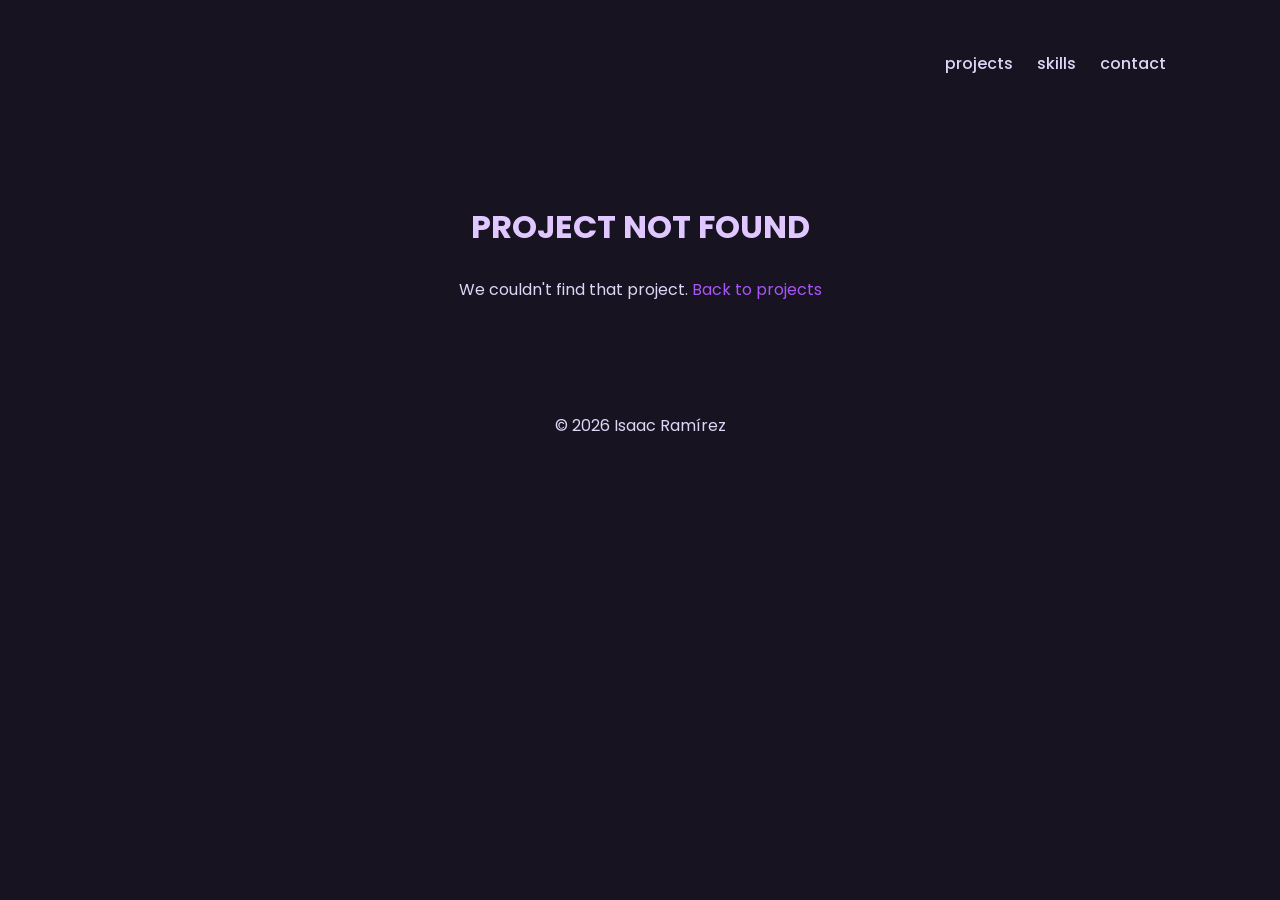
==== project.html @ fa017bce "change of structure" ====
<!doctype html>
<html lang="en">
  <head>
    <meta charset="UTF-8" />
    <meta name="viewport" content="width=device-width, initial-scale=1" />
    <meta name="description" content="Portfolio" />
    <link rel="preconnect" href="https://fonts.googleapis.com" />
    <link rel="preconnect" href="https://fonts.gstatic.com" crossorigin />
    <link
      href="https://fonts.googleapis.com/css2?family=Poppins:wght@400;500;700&display=swap"
      rel="stylesheet"
    />
    <script
      src="https://kit.fontawesome.com/fa62c117c7.js"
      crossorigin="anonymous"
    ></script>
    <link rel="stylesheet" href="styles.css" />
    <title>Proyecto — Isaac Ramírez</title>
  </head>
  <body class="dark" id="top">
    <header class="header center">
      <h3></h3>

      <nav class="nav center">
        <ul class="nav__list center">
          <li class="nav__list-item">
            <a class="link link--nav" href="index.html#projects">Projects</a>
          </li>
          <li class="nav__list-item">
            <a class="link link--nav" href="index.html#skills">Skills</a>
          </li>
          <li class="nav__list-item">
            <a class="link link--nav" href="index.html#contact">Contact</a>
          </li>
        </ul>

        <button type="button" aria-label="toggle theme" class="btn btn--icon">
          <i aria-hidden="true" id="btn-theme" class="fas fa-moon"></i>
        </button>

        <button
          type="button"
          aria-label="toggle navigation"
          class="btn btn--icon nav__hamburger"
        >
          <i aria-hidden="true" class="fas fa-bars"></i>
        </button>
      </nav>
    </header>

    <main>
      <div id="not-found" class="project-detail__not-found" hidden>
        <h2 class="section__title">Project not found</h2>
        <p class="section__subtitle">
          We couldn't find that project.
          <a class="link" href="index.html#projects">Back to projects</a>
        </p>
      </div>

      <article id="project-detail" class="project-detail" hidden>
        <a class="project-detail__back link" href="index.html#projects">
          <i aria-hidden="true" class="fas fa-arrow-left"></i> Back to projects
        </a>

        <h1 id="pd-title" class="project-detail__title"></h1>

        <img id="pd-hero" class="project-detail__hero" src="" alt="" />

        <!-- Description -->
        <section class="project-detail__section">
          <h2 class="section__title">Description</h2>
          <div class="project-detail__text" id="pd-desc-text"></div>

          <div class="project-detail__info-grid">
            <div class="project-detail__info-item">
              <span class="project-detail__info-label">Language</span>
              <span class="project-detail__info-value" id="pd-language"></span>
            </div>
            <div class="project-detail__info-item">
              <span class="project-detail__info-label">Engine</span>
              <span class="project-detail__info-value" id="pd-engine"></span>
            </div>
            <div class="project-detail__info-item">
              <span class="project-detail__info-label">Development time</span>
              <span class="project-detail__info-value" id="pd-devtime"></span>
            </div>
            <div class="project-detail__info-item">
              <span class="project-detail__info-label">Team size</span>
              <span class="project-detail__info-value" id="pd-team"></span>
            </div>
            <div class="project-detail__info-item">
              <span class="project-detail__info-label">Year</span>
              <span class="project-detail__info-value" id="pd-year"></span>
            </div>
          </div>
        </section>

        <!-- Role -->
        <section class="project-detail__section" id="pd-role-section">
          <h2 class="section__title">My role</h2>
          <h3 class="project-detail__role-name" id="pd-role-name"></h3>
          <div class="project-detail__text" id="pd-role-text"></div>
        </section>

        <!-- Trailer -->
        <section class="project-detail__section" id="pd-video-section">
          <h2 class="section__title">Trailer</h2>
          <div class="project-detail__video-wrap" id="pd-video-wrap">
            <iframe
              id="pd-video"
              src=""
              title="Project trailer"
              allow="accelerometer; autoplay; clipboard-write; encrypted-media; gyroscope; picture-in-picture"
              allowfullscreen
            ></iframe>
          </div>
        </section>

        <!-- Links -->
        <section class="project-detail__section project-detail__links" id="pd-links">
          <a id="pd-download" class="btn btn--outline" href="#" target="_blank">
            <i aria-hidden="true" class="fas fa-download"></i> Download
          </a>
          <a id="pd-github" class="btn btn--outline" href="#" target="_blank">
            <i aria-hidden="true" class="fab fa-github"></i> Repository
          </a>
        </section>

        <!-- Contribution -->
        <section class="project-detail__section" id="pd-contrib-section">
          <h2 class="section__title">What I contributed</h2>

          <h3 class="project-detail__contrib-title" id="pd-contrib-title-0"></h3>
          <div class="project-detail__row" id="pd-contrib-row-0">
            <div class="project-detail__media" id="pd-contrib-media-0">
              <img class="project-detail__gif" id="pd-contrib-img-0" alt="" />
            </div>
            <div class="project-detail__text" id="pd-contrib-text-0"></div>
          </div>

          <h3 class="project-detail__contrib-title" id="pd-contrib-title-1"></h3>
          <div class="project-detail__row" id="pd-contrib-row-1">
            <div class="project-detail__media" id="pd-contrib-media-1">
              <img class="project-detail__gif" id="pd-contrib-img-1" alt="" />
            </div>
            <div class="project-detail__text" id="pd-contrib-text-1"></div>
          </div>

          <h3 class="project-detail__contrib-title" id="pd-contrib-title-2"></h3>
          <div class="project-detail__row" id="pd-contrib-row-2">
            <div class="project-detail__media" id="pd-contrib-media-2">
              <img class="project-detail__gif" id="pd-contrib-img-2" alt="" />
            </div>
            <div class="project-detail__text" id="pd-contrib-text-2"></div>
          </div>
        </section>
      </article>
    </main>

    <footer class="footer">
      <p>© 2026 Isaac Ramírez</p>
    </footer>

    <div class="scroll-container">
      <div class="scroll-top">
        <a aria-label="Scroll up" href="#top">
          <i aria-hidden="true" class="fas fa-arrow-up"></i>
        </a>
      </div>
    </div>

    <script src="./script.js"></script>
    <script src="./projects-data.js"></script>
    <script src="./project.js"></script>
  </body>
</html>
---- styles.css ----
/*===============
  global styles
===============*/

* {
  padding: 0;
  margin: 0;
  border: 0;
  outline: 0;
  background-color: inherit;
  color: inherit;
  font-family: inherit;
  font-size: inherit;
  box-shadow: none;
  box-sizing: border-box;
}

html {
  scroll-behavior: smooth;
}

body {
  font-family: "Poppins", sans-serif;
  line-height: 1.5;
  color: var(--clr-fg);
  background-color: var(--clr-bg);
}

.light {
  --clr-bg: #faf7ff;  
  --clr-bg-alt: #ffffff;
  --clr-fg: #5b4f73;
  --clr-fg-alt: #3d2f5a;
  --clr-primary: #8b5cf6;
  --shadow: rgba(139, 92, 246, 0.12) 0px 7px 29px 0px;
}

.dark {
  --clr-bg: #171320;
  --clr-bg-alt: #231c33;
  --clr-fg: #dcd6f7;
  --clr-fg-alt: #e1c7ff;
  --clr-primary: #a855f7;
  --shadow: rgba(0, 0, 0, 0.25) 0px 10px 36px 0px,
            rgba(0, 0, 0, 0.12) 0px 0px 0px 1px;
}

::-moz-selection {
  background: var(--clr-primary);
  color: var(--clr-bg);
}

::-webkit-selection,
::selection {
  background: var(--clr-primary);
  color: var(--clr-bg);
}

h1,
h2,
h3,
h4 {
  line-height: 1.2;
  color: var(--clr-fg-alt);
}

h1 {
  font-size: 4rem;
}

h2 {
  font-size: 2rem;
}

h3 {
  font-size: 1.5rem;
}

h4 {
  font-size: 1.3rem;
}

ul {
  list-style-type: none;
}

a {
  text-decoration: none;
}

button {
  cursor: pointer;
}

@media (max-width: 900px) {
  h1 {
    font-size: 2.6rem;
  }
}

/*===================
  buttons and links
===================*/

.link {
  color: var(--clr-primary);
  padding: 0 0 0.3em 0;
  position: relative;
}

.link:hover {
  color: var(--clr-primary);
}

.link::before {
  content: "";
  display: inline;
  width: 0%;
  height: 0.2em;
  position: absolute;
  bottom: 0;
  background-color: var(--clr-primary);
  transition: width 0.2s ease-in;
}

.link:hover::before,
.link:focus::before {
  width: 100%;
}

.link--nav {
  color: var(--clr-fg);
  text-transform: lowercase;
  font-weight: 500;
}

.link--icon {
  color: var(--clr-fg);
  font-size: 1.2rem;
}

.btn {
  display: block;
  padding: 0.8em 1.4em;
  font-weight: 500;
  font-size: 0.9rem;
  text-transform: lowercase;
  transition: transform 0.2s ease-in-out;
}

.btn--outline {
  color: var(--clr-primary);
  border: 2px solid var(--clr-primary);
  position: relative;
  overflow: hidden;
  z-index: 1;
}

.btn--outline:focus,
.btn--outline:hover {
  color: var(--clr-bg);
}

.btn--outline:before {
  content: "";
  position: absolute;
  background-color: var(--clr-primary);
  right: 100%;
  bottom: 0;
  left: 0;
  top: 0;
  z-index: -1;
  transition: right 0.2s ease-in-out;
}

.btn--outline:hover::before,
.btn--outline:focus::before {
  right: 0;
}

.btn--plain {
  text-transform: initial;
  background-color: var(--clr-bg-alt);
  box-shadow: rgba(0, 0, 0, 0.15) 0px 3px 3px 0px;
  border: 0;
}

.btn--plain:hover {
  transform: translateY(-4px);
}

.btn--icon {
  padding: 0;
  font-size: 1.2rem;
}

.btn--icon:hover,
.btn--icon:focus {
  color: var(--clr-primary);
}

.btn--icon:active {
  transform: translateY(-5px);
}

/*========
  layout
========*/

.center {
  display: flex;
  align-items: center;
}

.header {
  height: 8em;
  max-width: 1100px;
  width: 95%;
  margin: 0 auto;
  justify-content: space-between;
}

main {
  max-width: 1100px;
  width: 95%;
  margin: 0 auto;
}

.section {
  margin-top: 5em;
}

.section__title {
  text-align: center;
  margin-bottom: 1em;
  text-transform: uppercase;
}

.section__subtitle{
    width: 100%;
    text-align:center;
    color:var(--clr-fg);
    max-width:700px;
    margin:0 auto 3rem;
}

.projects__category{
  margin-top:4rem;
  margin-bottom:1.5rem;
  color:var(--clr-primary);
  text-align: center;
}

.project--featured {
  grid-column: 1 / -1;
  max-width: 500px;
  margin: 0 auto 1em;
}

.nav__list {
  margin-right: 1.5em;
  display: flex;
}

.nav__list-item {
  margin-left: 1.5em;
}

.nav__hamburger {
  display: none;
  width: 1em;
}

.about {
  flex-direction: column;
  margin-top: 3em;
}

.about__name {
  color: var(--clr-primary);
}

.about__role {
  margin-top: 1.2em;
}

.about__desc {
  font-size: 1rem;
  max-width: 600px;
}

.about__desc,
.about__contact {
  margin-top: 2.4em;
}

.about .link--icon {
  margin-right: 0.8em;
}

.about .btn--outline {
  margin-right: 1em;
}

.projects__grid {
  max-width: 1100px;
  margin: 0 auto;
  display: grid;
  grid-template-columns: repeat(auto-fit, minmax(18em, 1fr));
  grid-gap: 2em 2.5em;
}

.project {
  padding: 2em;
  margin: 0 auto;
  text-align: center;
  box-shadow: var(--shadow);
  transition: transform 0.2s linear;
}

.project:hover {
  transform: translateY(-7px);
}

.project__img {
  width: 100%;
  aspect-ratio: 16 / 9;
  object-fit: cover;
  border-radius: 8px;
  margin-bottom: 1em;
}

.project__description {
  margin-top: 1em;
}

.project__stack {
  display: flex;
  flex-wrap: wrap;
  justify-content: center;
  margin: 1.2em 0;
}

.project__stack-item {
  margin: 0.5em;
  font-weight: 500;
  font-size: 0.8rem;
  color: var(--clr-fg-alt);
}

.project .link--icon {
  margin-left: 0.5em;
}

.skills__list {
  max-width: 900px;
  width: 95%;
  margin: 0 auto;
  display: flex;
  flex-wrap: wrap;
  justify-content: center;
  gap: 1.5em;
}

.skills__list-item {
  display: flex;
  flex-direction: column;
  align-items: center;
  justify-content: center;
  gap: 0.8em;
  padding: 1.8em 1em;
  font-size: 1rem;
  font-weight: 600;
  flex: 1 1 130px;
  max-width: 160px;
}

.skills__icon {
  width: 48px;
  aspect-ratio: 1 / 1;
  object-fit: contain;
}

/*================
  project detail
================*/

.project-link {
  display: contents;
}

.project {
  cursor: pointer;
}

.project-detail {
  padding-top: 3em;
  padding-bottom: 2em;
}

.project-detail__not-found {
  padding-top: 5em;
  text-align: center;
}

.project-detail__back {
  display: inline-block;
  margin-bottom: 2em;
  font-size: 0.9rem;
}

.project-detail__title {
  margin-bottom: 1em;
}

.project-detail__hero {
  width: 100%;
  max-height: 500px;
  object-fit: cover;
  border-radius: 12px;
  box-shadow: var(--shadow);
  margin-bottom: 1em;
}

.project-detail__section {
  margin-top: 3.5em;
}

.project-detail__row {
  display: flex;
  align-items: center;
  gap: 2.5em;
}

.project-detail__row:nth-of-type(even) {
  flex-direction: row-reverse;
}

.project-detail__media {
  flex: 1 1 320px;
  aspect-ratio: 4 / 3;
  border-radius: 8px;
  overflow: hidden;
  box-shadow: var(--shadow);
  background-color: var(--clr-bg-alt);
  display: flex;
  align-items: center;
  justify-content: center;
  padding: 1em;
  text-align: center;
}

.project-detail__gif {
  display: none;
  width: 100%;
  height: 100%;
  object-fit: cover;
}

.project-detail__media-placeholder {
  font-size: 0.85rem;
  color: var(--clr-fg);
  opacity: 0.7;
}

.project-detail__media-placeholder code {
  color: var(--clr-primary);
}

.project-detail__media.has-media {
  padding: 0;
}

.project-detail__media.has-media .project-detail__gif {
  display: block;
}

.project-detail__media.has-media .project-detail__media-placeholder {
  display: none;
}

.project-detail__text {
  flex: 1 1 320px;
}

.project-detail__text p {
  margin-top: 1em;
}

.project-detail__text p:first-child {
  margin-top: 0;
}

.project-detail__video-wrap {
  position: relative;
  width: 100%;
  aspect-ratio: 16 / 9;
  border-radius: 8px;
  overflow: hidden;
  box-shadow: var(--shadow);
}

.project-detail__video-wrap iframe {
  width: 100%;
  height: 100%;
  border: 0;
}

.project-detail__links {
  display: flex;
  gap: 1em;
  flex-wrap: wrap;
}

.project-detail__links .btn {
  display: inline-flex;
  align-items: center;
  gap: 0.6em;
}

.project-detail__info-grid {
  display: grid;
  grid-template-columns: repeat(auto-fit, minmax(160px, 1fr));
  gap: 1.2em;
  margin-top: 2em;
}

.project-detail__role-name {
  color: var(--clr-primary);
  margin: 0.3em 0 1em;
}

.project-detail__contrib-title {
  color: var(--clr-primary);
  text-align: center;
  margin: 2.5em 0 1.2em;
}

.project-detail__info-item {
  display: flex;
  flex-direction: column;
  gap: 0.4em;
  padding: 1.2em 1.4em;
  background-color: var(--clr-bg-alt);
  box-shadow: var(--shadow);
  border-radius: 8px;
}

.project-detail__info-label {
  font-size: 0.75rem;
  text-transform: uppercase;
  letter-spacing: 0.05em;
  color: var(--clr-primary);
}

.project-detail__info-value {
  font-weight: 600;
  color: var(--clr-fg-alt);
}

@media (max-width: 700px) {
  .project-detail__row,
  .project-detail__row:nth-of-type(even) {
    flex-direction: column;
  }
}

.contact {
  flex-direction: column;
}

.footer {
  padding: 3em 0;
  margin-top: 4em;
  text-align: center;
}

.footer__link {
  font-size: 0.9rem;
  font-weight: 700;
  color: var(--clr-fg);
}

.scroll-top {
  display: none;
  position: fixed;
  bottom: 1em;
  right: 2em;
  background-color: transparent;
  font-size: 1.8rem;
  transition: transform 0.2s ease-in-out;
}

@media (max-width: 600px) {
  .header {
    height: 6em;
  }

  .section {
    margin-top: 4em;
  }

  .nav__list {
    flex-direction: column;
    padding: 4em 0;
    position: absolute;
    right: 0;
    left: 0;
    top: 5em;
    background-color: var(--clr-bg);
    width: 0;
    overflow: hidden;
    transition: width 0.2s ease-in-out;
  }

  .display-nav-list {
    width: 100%;
  }

  .nav__list-item {
    margin: 0.5em 0;
  }

  .nav__hamburger {
    display: flex;
    margin-left: 0.8em;
  }

  .about {
    align-items: flex-start;
    margin-top: 2em;
  }

  .footer {
    padding: 2em;
    margin-top: 3em;
  }

  .scroll-container {
    display: none;
  }
}
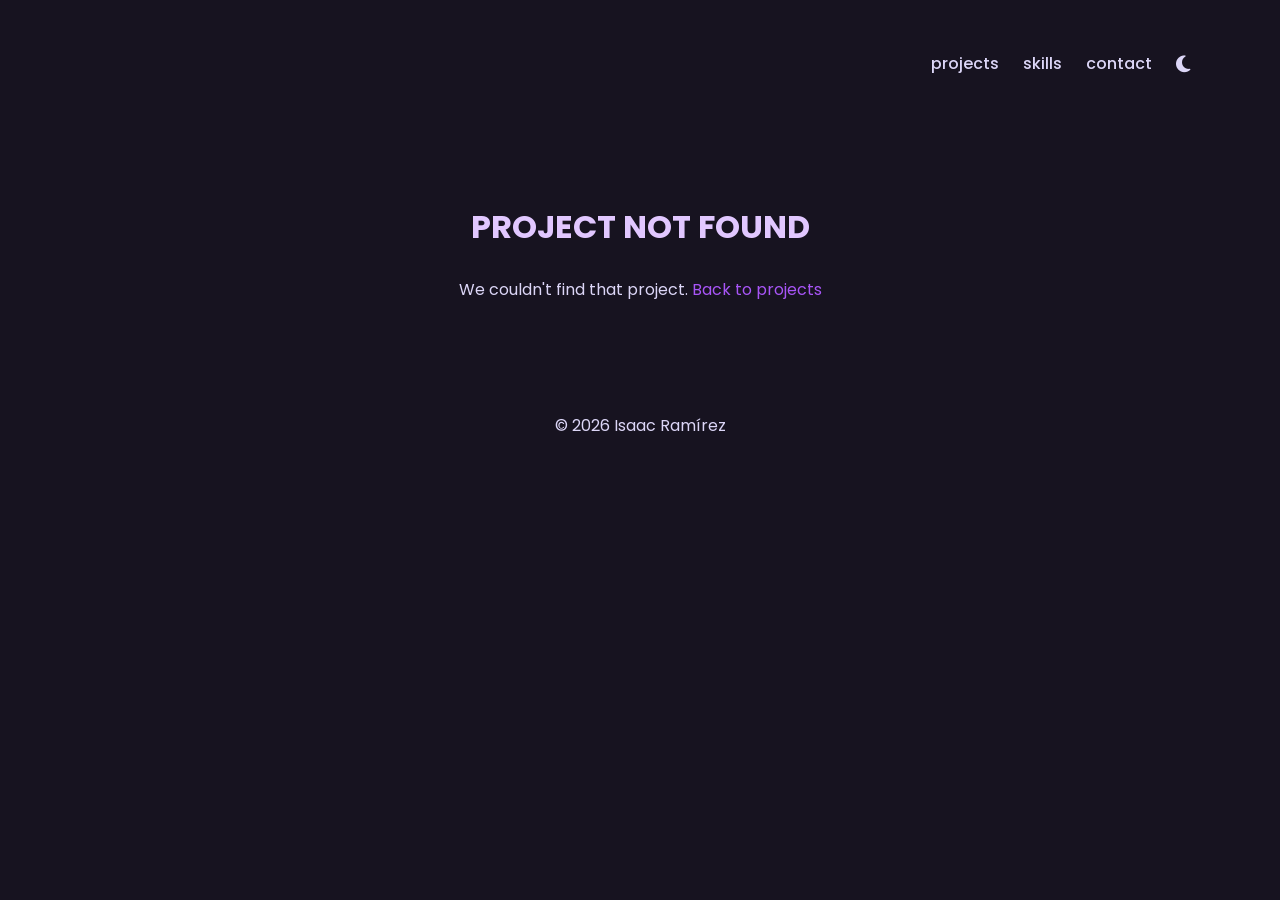
==== commit 3e2be48d: "links icon change" ====
--- a/project.html
+++ b/project.html
@@ -10,10 +10,12 @@
       href="https://fonts.googleapis.com/css2?family=Poppins:wght@400;500;700&display=swap"
       rel="stylesheet"
     />
-    <script
-      src="https://kit.fontawesome.com/fa62c117c7.js"
+    <link
+      rel="stylesheet"
+      href="https://cdnjs.cloudflare.com/ajax/libs/font-awesome/6.5.1/css/all.min.css"
       crossorigin="anonymous"
-    ></script>
+      referrerpolicy="no-referrer"
+    />
     <link rel="stylesheet" href="styles.css" />
     <title>Proyecto — Isaac Ramírez</title>
   </head>
@@ -66,6 +68,16 @@
 
         <img id="pd-hero" class="project-detail__hero" src="" alt="" />
 
+        <!-- Links -->
+        <section class="project-detail__links" id="pd-links">
+          <a id="pd-download" class="btn btn--outline btn--lg" href="#" target="_blank">
+            <i aria-hidden="true" class="fas fa-download"></i> Download
+          </a>
+          <a id="pd-github" class="btn btn--outline btn--lg" href="#" target="_blank">
+            <i aria-hidden="true" class="fab fa-github"></i> Repository
+          </a>
+        </section>
+
         <!-- Description -->
         <section class="project-detail__section">
           <h2 class="section__title">Description</h2>
@@ -95,12 +107,16 @@
           </div>
         </section>
 
+        <hr class="project-detail__divider" />
+
         <!-- Role -->
         <section class="project-detail__section" id="pd-role-section">
           <h2 class="section__title">My role</h2>
           <h3 class="project-detail__role-name" id="pd-role-name"></h3>
           <div class="project-detail__text" id="pd-role-text"></div>
         </section>
+
+        <hr class="project-detail__divider" />
 
         <!-- Trailer -->
         <section class="project-detail__section" id="pd-video-section">
@@ -116,21 +132,10 @@
           </div>
         </section>
 
-        <!-- Links -->
-        <section class="project-detail__section project-detail__links" id="pd-links">
-          <a id="pd-download" class="btn btn--outline" href="#" target="_blank">
-            <i aria-hidden="true" class="fas fa-download"></i> Download
-          </a>
-          <a id="pd-github" class="btn btn--outline" href="#" target="_blank">
-            <i aria-hidden="true" class="fab fa-github"></i> Repository
-          </a>
-        </section>
-
         <!-- Contribution -->
         <section class="project-detail__section" id="pd-contrib-section">
           <h2 class="section__title">What I contributed</h2>
 
-          <h3 class="project-detail__contrib-title" id="pd-contrib-title-0"></h3>
           <div class="project-detail__row" id="pd-contrib-row-0">
             <div class="project-detail__media" id="pd-contrib-media-0">
               <img class="project-detail__gif" id="pd-contrib-img-0" alt="" />
@@ -138,7 +143,6 @@
             <div class="project-detail__text" id="pd-contrib-text-0"></div>
           </div>
 
-          <h3 class="project-detail__contrib-title" id="pd-contrib-title-1"></h3>
           <div class="project-detail__row" id="pd-contrib-row-1">
             <div class="project-detail__media" id="pd-contrib-media-1">
               <img class="project-detail__gif" id="pd-contrib-img-1" alt="" />
@@ -146,7 +150,6 @@
             <div class="project-detail__text" id="pd-contrib-text-1"></div>
           </div>
 
-          <h3 class="project-detail__contrib-title" id="pd-contrib-title-2"></h3>
           <div class="project-detail__row" id="pd-contrib-row-2">
             <div class="project-detail__media" id="pd-contrib-media-2">
               <img class="project-detail__gif" id="pd-contrib-img-2" alt="" />
@@ -154,6 +157,8 @@
             <div class="project-detail__text" id="pd-contrib-text-2"></div>
           </div>
         </section>
+
+        <hr class="project-detail__divider" />
       </article>
     </main>
 
--- a/styles.css
+++ b/styles.css
@@ -272,8 +272,79 @@
 }
 
 .about {
+  display: flex;
+  align-items: center;
   flex-direction: column;
   margin-top: 3em;
+}
+
+.about__row {
+  display: flex;
+  align-items: center;
+  justify-content: space-between;
+  gap: 3em;
+  width: 100%;
+}
+
+.about__content {
+  flex: 1 1 480px;
+}
+
+.about__photo {
+  flex: 0 0 auto;
+  width: 260px;
+  aspect-ratio: 3 / 4;
+  border-radius: 12px;
+  background-color: var(--clr-bg-alt);
+  box-shadow: var(--shadow);
+  display: flex;
+  align-items: center;
+  justify-content: center;
+  text-align: center;
+  padding: 1em;
+}
+
+.about__photo-placeholder {
+  font-size: 0.85rem;
+  color: var(--clr-fg);
+  opacity: 0.7;
+}
+
+.badges {
+  margin-top: 4.5em;
+  margin-bottom: 1em;
+}
+
+.badges .skills__list-item {
+  padding: 1em 0.6em;
+  gap: 0.6em;
+  font-size: 0.85rem;
+  text-align: center;
+  flex: 1 1 90px;
+  max-width: 120px;
+}
+
+.badges .skills__icon {
+  width: 32px;
+}
+
+.section-divider {
+  border: 0;
+  height: 0;
+  margin: 0;
+  padding: 2.0em 0;
+}
+
+.section-divider::before {
+  content: "";
+  display: block;
+  height: 1px;
+  background-color: var(--clr-fg);
+  opacity: 0.15;
+}
+
+.section-divider + .section {
+  margin-top: 0;
 }
 
 .about__name {
@@ -308,6 +379,17 @@
   display: grid;
   grid-template-columns: repeat(auto-fit, minmax(18em, 1fr));
   grid-gap: 2em 2.5em;
+}
+
+.projects__view-all {
+  justify-content: center;
+  margin-top: 3em;
+}
+
+.projects__back {
+  display: inline-block;
+  margin: 2em 0 1em;
+  font-size: 0.9rem;
 }
 
 .project {
@@ -438,7 +520,7 @@
 
 .project-detail__media {
   flex: 1 1 320px;
-  aspect-ratio: 4 / 3;
+  aspect-ratio: 16 / 9;
   border-radius: 8px;
   overflow: hidden;
   box-shadow: var(--shadow);
@@ -454,7 +536,7 @@
   display: none;
   width: 100%;
   height: 100%;
-  object-fit: cover;
+  object-fit: contain;
 }
 
 .project-detail__media-placeholder {
@@ -508,14 +590,33 @@
 
 .project-detail__links {
   display: flex;
-  gap: 1em;
+  gap: 1.2em;
   flex-wrap: wrap;
+  justify-content: center;
+  margin-top: 1.5em;
 }
 
 .project-detail__links .btn {
   display: inline-flex;
   align-items: center;
   gap: 0.6em;
+}
+
+.project-detail__links .btn[hidden] {
+  display: none;
+}
+
+.btn--lg {
+  padding: 1em 2em;
+  font-size: 1.05rem;
+}
+
+.project-detail__divider {
+  border: 0;
+  border-bottom: 1px solid var(--clr-fg);
+  opacity: 0.15;
+  padding-top: 5em;
+  margin: 0 0 3em;
 }
 
 .project-detail__info-grid {
@@ -530,10 +631,12 @@
   margin: 0.3em 0 1em;
 }
 
-.project-detail__contrib-title {
-  color: var(--clr-primary);
-  text-align: center;
-  margin: 2.5em 0 1.2em;
+.project-detail__contrib-lead {
+  color: var(--clr-primary);
+  font-weight: 700;
+  font-size: 1.3em;
+  display: block;
+  margin-bottom: 0.5em;
 }
 
 .project-detail__info-item {
@@ -589,6 +692,16 @@
   background-color: transparent;
   font-size: 1.8rem;
   transition: transform 0.2s ease-in-out;
+}
+
+@media (max-width: 700px) {
+  .about__row {
+    flex-direction: column;
+  }
+
+  .about__photo {
+    width: 200px;
+  }
 }
 
 @media (max-width: 600px) {
@@ -639,4 +752,4 @@
   .scroll-container {
     display: none;
   }
-}+}
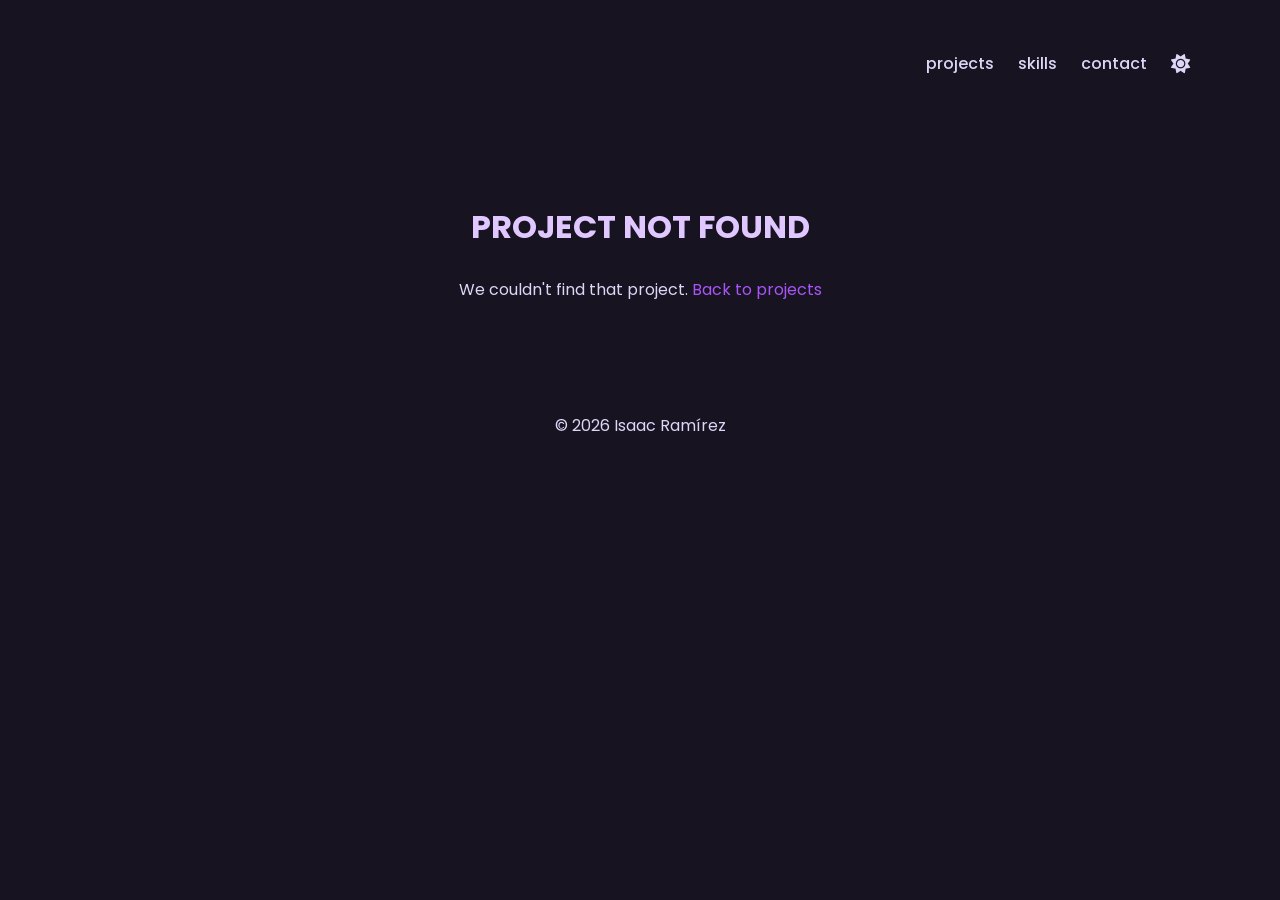
==== commit 915b2a5e: "back to bug" ====
--- a/project.html
+++ b/project.html
@@ -55,7 +55,7 @@
         <h2 class="section__title">Project not found</h2>
         <p class="section__subtitle">
           We couldn't find that project.
-          <a class="link" href="index.html#projects">Back to projects</a>
+          <a id="nf-back" class="link" href="index.html#projects">Back to projects</a>
         </p>
       </div>
 
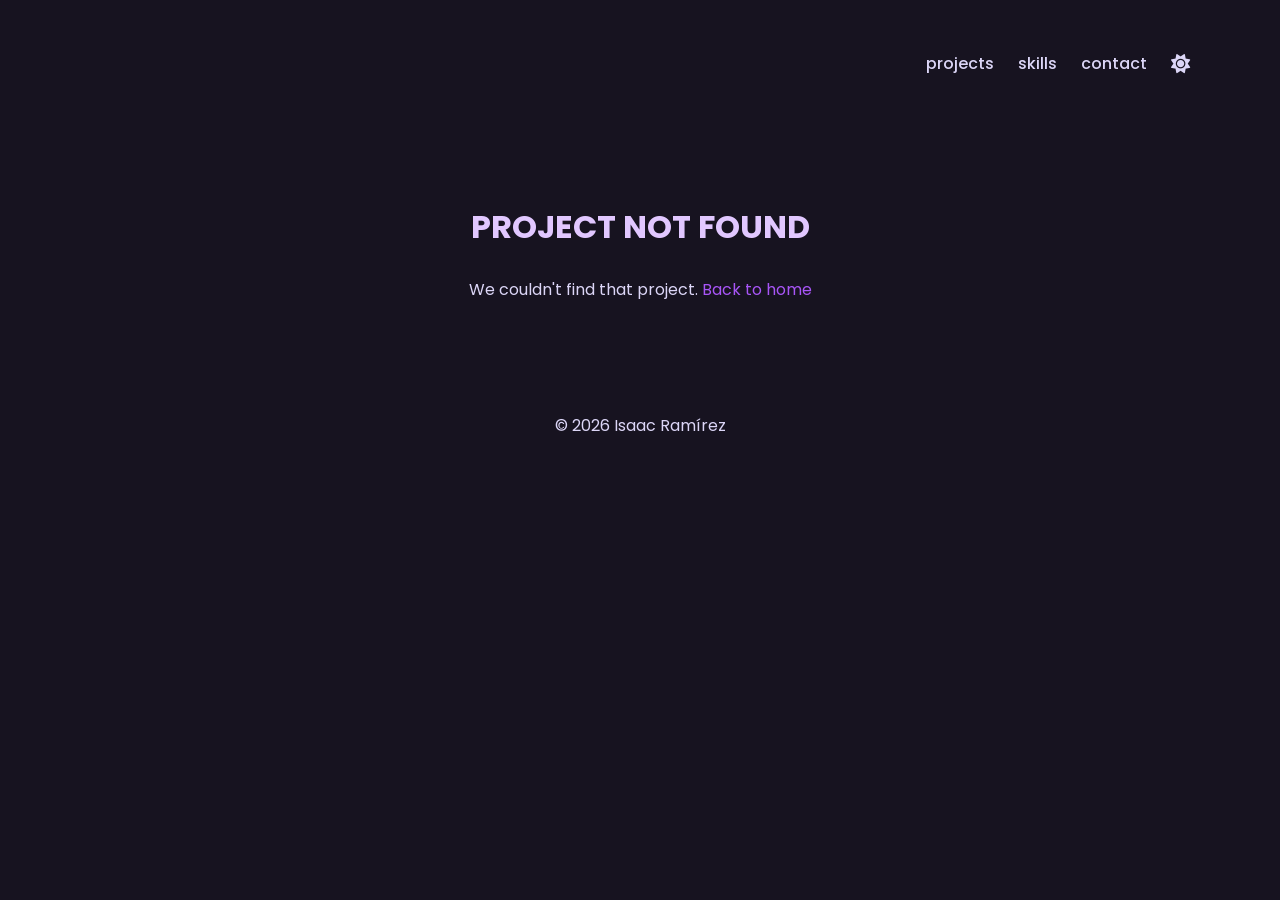
==== commit 01b1eca1: "soukoban gifs" ====
--- a/project.html
+++ b/project.html
@@ -107,7 +107,7 @@
           </div>
         </section>
 
-        <hr class="project-detail__divider" />
+        <hr class="project-detail__divider" id="pd-divider-1" />
 
         <!-- Role -->
         <section class="project-detail__section" id="pd-role-section">
@@ -116,7 +116,7 @@
           <div class="project-detail__text" id="pd-role-text"></div>
         </section>
 
-        <hr class="project-detail__divider" />
+        <hr class="project-detail__divider" id="pd-divider-2" />
 
         <!-- Trailer -->
         <section class="project-detail__section" id="pd-video-section">
@@ -158,7 +158,7 @@
           </div>
         </section>
 
-        <hr class="project-detail__divider" />
+        <hr class="section-divider" />
       </article>
     </main>
 
--- a/styles.css
+++ b/styles.css
@@ -455,6 +455,7 @@
   font-weight: 600;
   flex: 1 1 130px;
   max-width: 160px;
+  border-radius: 8px;
 }
 
 .skills__icon {
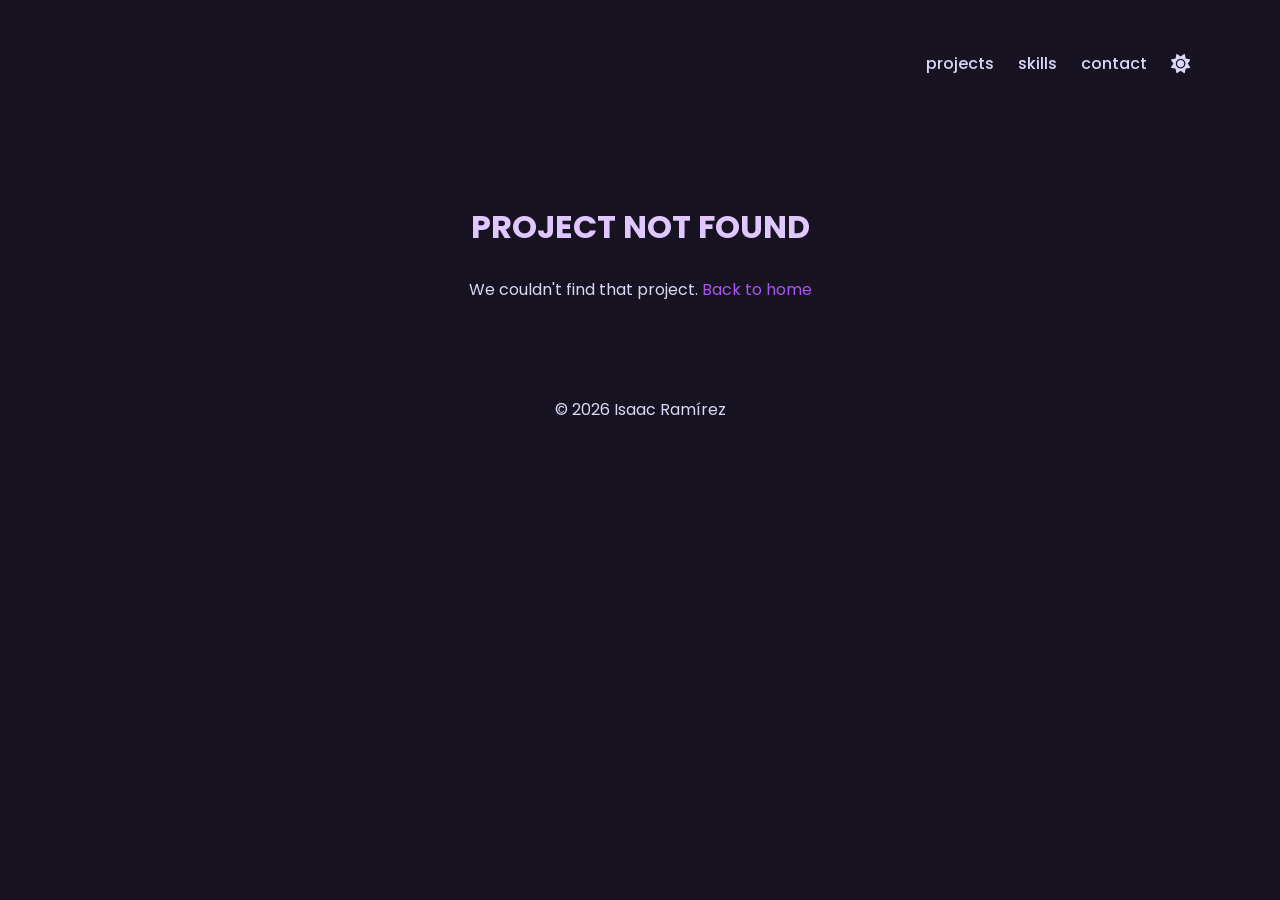
==== commit b9e62fb4: "awards and recognition" ====
--- a/project.html
+++ b/project.html
@@ -158,6 +158,14 @@
           </div>
         </section>
 
+        <hr class="project-detail__divider" id="pd-divider-3" />
+
+        <!-- Awards -->
+        <section class="project-detail__section" id="pd-awards-section">
+          <h2 class="section__title">Recognition</h2>
+          <div class="project-detail__awards" id="pd-awards-list"></div>
+        </section>
+
         <hr class="section-divider" />
       </article>
     </main>
--- a/styles.css
+++ b/styles.css
@@ -478,7 +478,6 @@
 
 .project-detail {
   padding-top: 3em;
-  padding-bottom: 2em;
 }
 
 .project-detail__not-found {
@@ -669,13 +668,103 @@
   }
 }
 
+/*========
+  awards
+========*/
+
+.project-detail__awards {
+  display: flex;
+  flex-direction: column;
+  gap: 2em;
+}
+
+.award-card {
+  display: flex;
+  align-items: center;
+  gap: 2.5em;
+  padding: 2em;
+  background-color: var(--clr-bg-alt);
+  box-shadow: var(--shadow);
+  border-radius: 12px;
+}
+
+.award-card:nth-of-type(even) {
+  flex-direction: row-reverse;
+}
+
+.award-card__media {
+  flex: 1 1 280px;
+  aspect-ratio: 4 / 3;
+  border-radius: 8px;
+  overflow: hidden;
+  background-color: var(--clr-bg);
+  display: flex;
+  align-items: center;
+  justify-content: center;
+  padding: 1em;
+  text-align: center;
+}
+
+.award-card__img {
+  display: none;
+  width: 100%;
+  height: 100%;
+  object-fit: cover;
+}
+
+.award-card__media-placeholder {
+  font-size: 0.85rem;
+  color: var(--clr-fg);
+  opacity: 0.7;
+}
+
+.award-card__media.has-media {
+  padding: 0;
+}
+
+.award-card__media.has-media .award-card__img {
+  display: block;
+}
+
+.award-card__media.has-media .award-card__media-placeholder {
+  display: none;
+}
+
+.award-card__text {
+  flex: 1 1 320px;
+}
+
+.award-card__title {
+  color: var(--clr-fg-alt);
+  margin-bottom: 0.3em;
+}
+
+.award-card__subtitle {
+  color: var(--clr-primary);
+  font-weight: 600;
+  font-size: 1rem;
+  margin-bottom: 0.8em;
+}
+
+.award-card__desc {
+  color: var(--clr-fg);
+}
+
+@media (max-width: 700px) {
+  .award-card,
+  .award-card:nth-of-type(even) {
+    flex-direction: column;
+    text-align: center;
+  }
+}
+
 .contact {
   flex-direction: column;
 }
 
 .footer {
   padding: 3em 0;
-  margin-top: 4em;
+  margin-top: 1em;
   text-align: center;
 }
 
